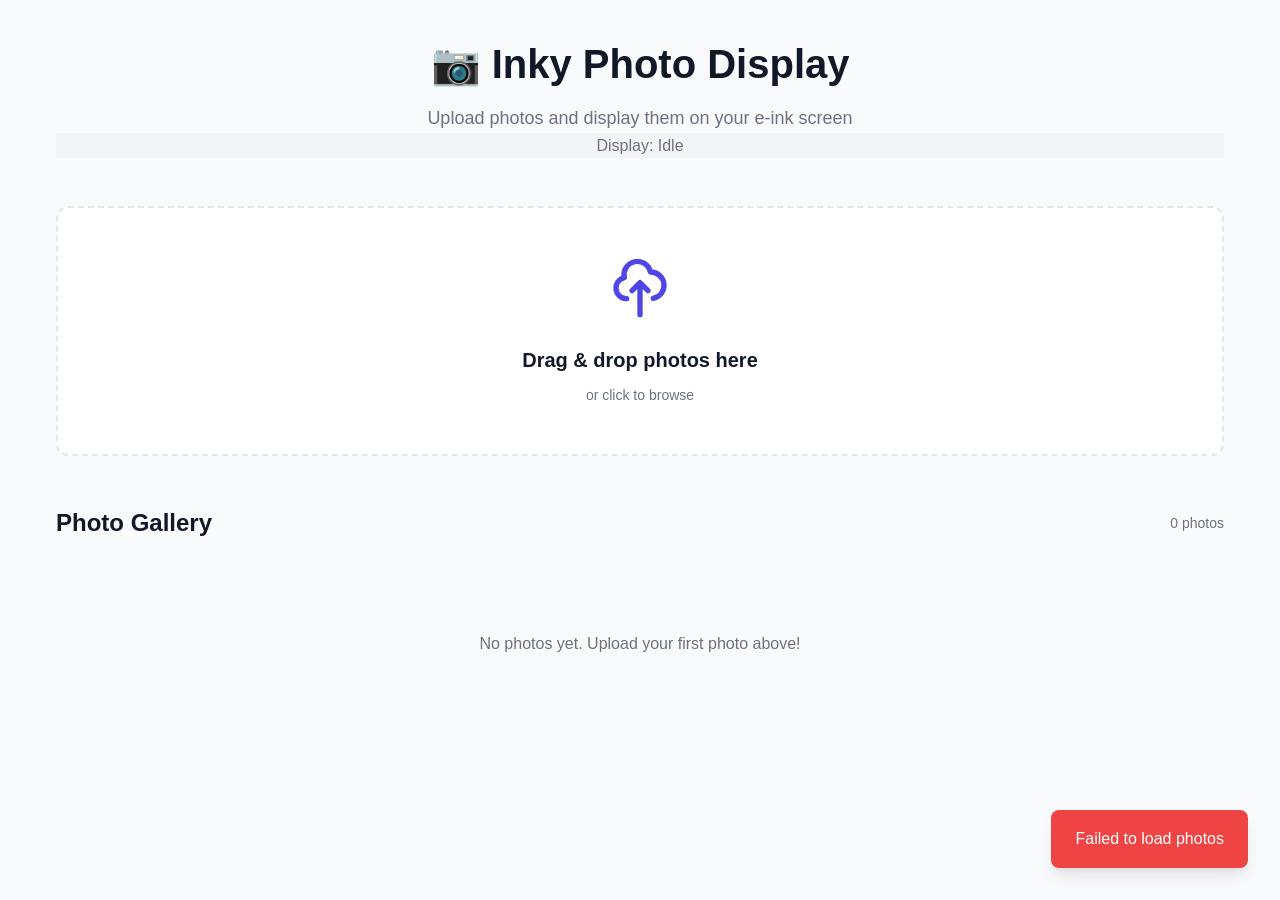
==== static/index.html @ f1664e70 "feat: Complete Inky Photo Display web server implementation - FastAPI backend with upload, gallery, " ====
<!DOCTYPE html>
<html lang="en">
<head>
    <meta charset="UTF-8">
    <meta name="viewport" content="width=device-width, initial-scale=1.0">
    <title>Inky Photo Display</title>
    <link rel="stylesheet" href="/static/css/style.css">
</head>
<body>
    <div class="container">
        <header>
            <h1>📷 Inky Photo Display</h1>
            <p>Upload photos and display them on your e-ink screen</p>
            <div id="status-indicator" class="status-idle">
                <span class="status-dot"></span>
                <span id="status-text">Display: Idle</span>
            </div>
        </header>

        <!-- Upload Section -->
        <section class="upload-section">
            <div id="dropzone" class="dropzone">
                <div class="dropzone-content">
                    <svg class="upload-icon" xmlns="http://www.w3.org/2000/svg" fill="none" viewBox="0 0 24 24" stroke="currentColor">
                        <path stroke-linecap="round" stroke-linejoin="round" stroke-width="2" d="M7 16a4 4 0 01-.88-7.903A5 5 0 1115.9 6L16 6a5 5 0 011 9.9M15 13l-3-3m0 0l-3 3m3-3v12" />
                    </svg>
                    <p class="dropzone-text">Drag & drop photos here</p>
                    <p class="dropzone-subtext">or click to browse</p>
                    <input type="file" id="file-input" accept="image/jpeg,image/jpg,image/png,image/bmp,image/webp" multiple hidden>
                </div>
                <div id="upload-progress" class="upload-progress hidden">
                    <div class="progress-bar">
                        <div id="progress-fill" class="progress-fill"></div>
                    </div>
                    <p id="progress-text">Uploading...</p>
                </div>
            </div>
        </section>

        <!-- Gallery Section -->
        <section class="gallery-section">
            <div class="section-header">
                <h2>Photo Gallery</h2>
                <span id="photo-count" class="photo-count">0 photos</span>
            </div>
            <div id="gallery" class="gallery">
                <div class="empty-state">
                    <p>No photos yet. Upload your first photo above!</p>
                </div>
            </div>
        </section>
    </div>

    <!-- Notification Toast -->
    <div id="toast" class="toast hidden">
        <span id="toast-message"></span>
    </div>

    <!-- Preview Modal -->
    <div id="preview-modal" class="modal hidden">
        <div class="modal-content">
            <button class="modal-close" id="modal-close">&times;</button>
            <img id="preview-image" src="" alt="Preview">
            <div class="modal-actions">
                <button id="display-btn" class="btn btn-primary">Display on Inky</button>
                <button id="delete-btn" class="btn btn-danger">Delete</button>
            </div>
        </div>
    </div>

    <script src="/static/js/app.js"></script>
</body>
</html>
---- static/css/style.css ----
/* Inky Photo Display Styles */

* {
    margin: 0;
    padding: 0;
    box-sizing: border-box;
}

:root {
    --primary-color: #4f46e5;
    --primary-hover: #4338ca;
    --danger-color: #ef4444;
    --danger-hover: #dc2626;
    --success-color: #10b981;
    --warning-color: #f59e0b;
    --bg-color: #f9fafb;
    --card-bg: #ffffff;
    --text-primary: #111827;
    --text-secondary: #6b7280;
    --border-color: #e5e7eb;
    --shadow: 0 1px 3px 0 rgba(0, 0, 0, 0.1), 0 1px 2px 0 rgba(0, 0, 0, 0.06);
    --shadow-lg: 0 10px 15px -3px rgba(0, 0, 0, 0.1), 0 4px 6px -2px rgba(0, 0, 0, 0.05);
}

body {
    font-family: -apple-system, BlinkMacSystemFont, 'Segoe UI', Roboto, 'Helvetica Neue', Arial, sans-serif;
    background-color: var(--bg-color);
    color: var(--text-primary);
    line-height: 1.6;
}

.container {
    max-width: 1200px;
    margin: 0 auto;
    padding: 2rem 1rem;
}

/* Header */
header {
    text-align: center;
    margin-bottom: 3rem;
}

header h1 {
    font-size: 2.5rem;
    font-weight: 700;
    margin-bottom: 0.5rem;
}

header p {
    color: var(--text-secondary);
    font-size: 1.125rem;
}

/* Status Indicator */
.status-indicator {
    display: inline-flex;
    align-items: center;
    gap: 0.5rem;
    padding: 0.5rem 1rem;
    border-radius: 9999px;
    font-size: 0.875rem;
    font-weight: 500;
    margin-top: 1rem;
}

.status-idle {
    background-color: #f3f4f6;
    color: var(--text-secondary);
}

.status-updating {
    background-color: #fef3c7;
    color: #92400e;
}

.status-error {
    background-color: #fee2e2;
    color: #991b1b;
}

.status-dot {
    width: 8px;
    height: 8px;
    border-radius: 50%;
    background-color: currentColor;
    animation: pulse 2s infinite;
}

@keyframes pulse {
    0%, 100% { opacity: 1; }
    50% { opacity: 0.5; }
}

/* Upload Section */
.upload-section {
    margin-bottom: 3rem;
}

.dropzone {
    background-color: var(--card-bg);
    border: 2px dashed var(--border-color);
    border-radius: 0.75rem;
    padding: 3rem 2rem;
    text-align: center;
    cursor: pointer;
    transition: all 0.2s;
}

.dropzone:hover {
    border-color: var(--primary-color);
    background-color: #f5f3ff;
}

.dropzone.drag-over {
    border-color: var(--primary-color);
    background-color: #eef2ff;
    transform: scale(1.02);
}

.upload-icon {
    width: 4rem;
    height: 4rem;
    margin: 0 auto 1rem;
    color: var(--primary-color);
}

.dropzone-text {
    font-size: 1.25rem;
    font-weight: 600;
    margin-bottom: 0.5rem;
}

.dropzone-subtext {
    color: var(--text-secondary);
    font-size: 0.875rem;
}

.upload-progress {
    padding: 2rem;
}

.progress-bar {
    width: 100%;
    height: 0.5rem;
    background-color: var(--border-color);
    border-radius: 9999px;
    overflow: hidden;
    margin-bottom: 1rem;
}

.progress-fill {
    height: 100%;
    background-color: var(--primary-color);
    transition: width 0.3s;
    border-radius: 9999px;
}

/* Gallery Section */
.gallery-section {
    margin-bottom: 3rem;
}

.section-header {
    display: flex;
    justify-content: space-between;
    align-items: center;
    margin-bottom: 1.5rem;
}

.section-header h2 {
    font-size: 1.5rem;
    font-weight: 600;
}

.photo-count {
    color: var(--text-secondary);
    font-size: 0.875rem;
}

.gallery {
    display: grid;
    grid-template-columns: repeat(auto-fill, minmax(250px, 1fr));
    gap: 1.5rem;
}

.empty-state {
    grid-column: 1 / -1;
    text-align: center;
    padding: 4rem 2rem;
    color: var(--text-secondary);
}

.photo-card {
    background-color: var(--card-bg);
    border-radius: 0.75rem;
    overflow: hidden;
    box-shadow: var(--shadow);
    cursor: pointer;
    transition: all 0.2s;
}

.photo-card:hover {
    transform: translateY(-4px);
    box-shadow: var(--shadow-lg);
}

.photo-thumbnail {
    width: 100%;
    height: 150px;
    object-fit: cover;
    background-color: var(--border-color);
}

.photo-info {
    padding: 1rem;
}

.photo-filename {
    font-weight: 500;
    font-size: 0.875rem;
    margin-bottom: 0.25rem;
    overflow: hidden;
    text-overflow: ellipsis;
    white-space: nowrap;
}

.photo-meta {
    font-size: 0.75rem;
    color: var(--text-secondary);
}

/* Modal */
.modal {
    position: fixed;
    top: 0;
    left: 0;
    width: 100%;
    height: 100%;
    background-color: rgba(0, 0, 0, 0.75);
    display: flex;
    align-items: center;
    justify-content: center;
    z-index: 1000;
}

.modal.hidden {
    display: none;
}

.modal-content {
    background-color: var(--card-bg);
    border-radius: 0.75rem;
    max-width: 90%;
    max-height: 90%;
    overflow: auto;
    position: relative;
    padding: 2rem;
}

.modal-close {
    position: absolute;
    top: 1rem;
    right: 1rem;
    background: none;
    border: none;
    font-size: 2rem;
    cursor: pointer;
    color: var(--text-secondary);
    line-height: 1;
}

.modal-close:hover {
    color: var(--text-primary);
}

#preview-image {
    max-width: 100%;
    max-height: 60vh;
    display: block;
    margin: 0 auto 1.5rem;
    border-radius: 0.5rem;
}

.modal-actions {
    display: flex;
    gap: 1rem;
    justify-content: center;
}

/* Buttons */
.btn {
    padding: 0.75rem 1.5rem;
    border: none;
    border-radius: 0.5rem;
    font-size: 1rem;
    font-weight: 500;
    cursor: pointer;
    transition: all 0.2s;
}

.btn-primary {
    background-color: var(--primary-color);
    color: white;
}

.btn-primary:hover {
    background-color: var(--primary-hover);
}

.btn-danger {
    background-color: var(--danger-color);
    color: white;
}

.btn-danger:hover {
    background-color: var(--danger-hover);
}

.btn:disabled {
    opacity: 0.5;
    cursor: not-allowed;
}

/* Toast Notification */
.toast {
    position: fixed;
    bottom: 2rem;
    right: 2rem;
    background-color: var(--text-primary);
    color: white;
    padding: 1rem 1.5rem;
    border-radius: 0.5rem;
    box-shadow: var(--shadow-lg);
    z-index: 2000;
    animation: slideIn 0.3s;
}

.toast.hidden {
    display: none;
}

.toast.success {
    background-color: var(--success-color);
}

.toast.error {
    background-color: var(--danger-color);
}

@keyframes slideIn {
    from {
        transform: translateX(100%);
        opacity: 0;
    }
    to {
        transform: translateX(0);
        opacity: 1;
    }
}

/* Utility */
.hidden {
    display: none !important;
}

/* Responsive */
@media (max-width: 768px) {
    header h1 {
        font-size: 2rem;
    }
    
    .gallery {
        grid-template-columns: repeat(auto-fill, minmax(150px, 1fr));
        gap: 1rem;
    }
    
    .modal-content {
        padding: 1rem;
    }
    
    .modal-actions {
        flex-direction: column;
    }
}
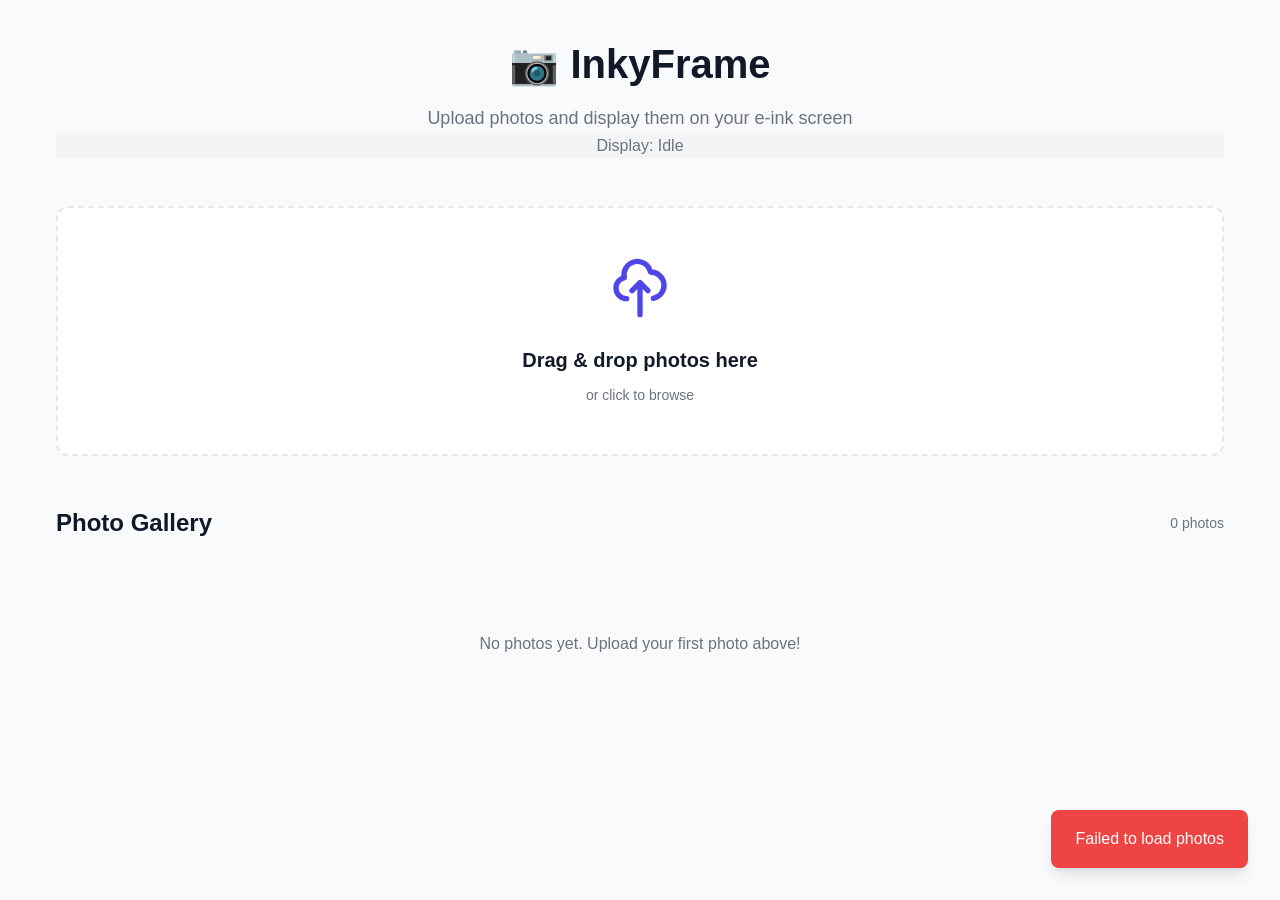
==== commit b69d02c4: "chore: Rebrand project to InkyFrame - Updated project name from 'inky' to 'inkyframe' - Updated all " ====
--- a/static/index.html
+++ b/static/index.html
@@ -1,15 +1,17 @@
 <!DOCTYPE html>
 <html lang="en">
+
 <head>
     <meta charset="UTF-8">
     <meta name="viewport" content="width=device-width, initial-scale=1.0">
-    <title>Inky Photo Display</title>
+    <title>InkyFrame</title>
     <link rel="stylesheet" href="/static/css/style.css">
 </head>
+
 <body>
     <div class="container">
         <header>
-            <h1>📷 Inky Photo Display</h1>
+            <h1>📷 InkyFrame</h1>
             <p>Upload photos and display them on your e-ink screen</p>
             <div id="status-indicator" class="status-idle">
                 <span class="status-dot"></span>
@@ -21,12 +23,15 @@
         <section class="upload-section">
             <div id="dropzone" class="dropzone">
                 <div class="dropzone-content">
-                    <svg class="upload-icon" xmlns="http://www.w3.org/2000/svg" fill="none" viewBox="0 0 24 24" stroke="currentColor">
-                        <path stroke-linecap="round" stroke-linejoin="round" stroke-width="2" d="M7 16a4 4 0 01-.88-7.903A5 5 0 1115.9 6L16 6a5 5 0 011 9.9M15 13l-3-3m0 0l-3 3m3-3v12" />
+                    <svg class="upload-icon" xmlns="http://www.w3.org/2000/svg" fill="none" viewBox="0 0 24 24"
+                        stroke="currentColor">
+                        <path stroke-linecap="round" stroke-linejoin="round" stroke-width="2"
+                            d="M7 16a4 4 0 01-.88-7.903A5 5 0 1115.9 6L16 6a5 5 0 011 9.9M15 13l-3-3m0 0l-3 3m3-3v12" />
                     </svg>
                     <p class="dropzone-text">Drag & drop photos here</p>
                     <p class="dropzone-subtext">or click to browse</p>
-                    <input type="file" id="file-input" accept="image/jpeg,image/jpg,image/png,image/bmp,image/webp" multiple hidden>
+                    <input type="file" id="file-input" accept="image/jpeg,image/jpg,image/png,image/bmp,image/webp"
+                        multiple hidden>
                 </div>
                 <div id="upload-progress" class="upload-progress hidden">
                     <div class="progress-bar">
@@ -70,4 +75,5 @@
 
     <script src="/static/js/app.js"></script>
 </body>
-</html>
+
+</html>
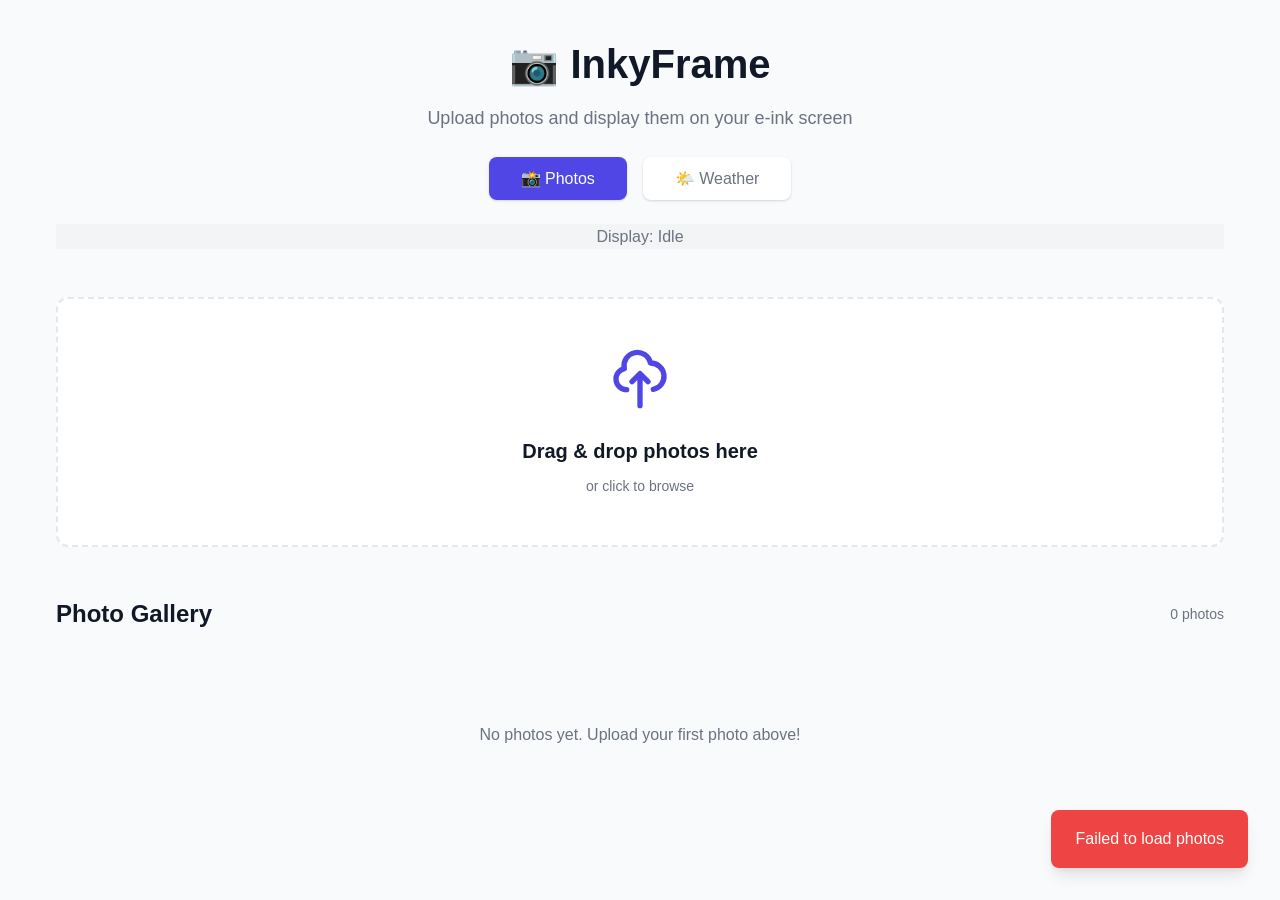
==== commit aa122af3: "feat: Add weather display UI and renderer - Created weather renderer for 800x480 e-ink display - Add" ====
--- a/static/index.html
+++ b/static/index.html
@@ -13,6 +13,13 @@
         <header>
             <h1>📷 InkyFrame</h1>
             <p>Upload photos and display them on your e-ink screen</p>
+
+            <!-- Navigation Tabs -->
+            <div class="nav-tabs">
+                <button class="nav-tab active" data-tab="photos">📸 Photos</button>
+                <button class="nav-tab" data-tab="weather">🌤️ Weather</button>
+            </div>
+
             <div id="status-indicator" class="status-idle">
                 <span class="status-dot"></span>
                 <span id="status-text">Display: Idle</span>
@@ -38,6 +45,43 @@
                         <div id="progress-fill" class="progress-fill"></div>
                     </div>
                     <p id="progress-text">Uploading...</p>
+                </div>
+            </div>
+        </section>
+
+        <!-- Weather Section -->
+        <section class="weather-section hidden">
+            <div class="section-header">
+                <h2>Weather Display</h2>
+                <button id="display-weather-btn" class="btn btn-primary">Display Weather on Inky</button>
+            </div>
+
+            <div id="weather-content" class="weather-content">
+                <div class="weather-loading">Loading weather data...</div>
+            </div>
+
+            <div id="weather-display" class="weather-display hidden">
+                <div class="current-weather">
+                    <h3 id="weather-location">-</h3>
+                    <div class="weather-main">
+                        <div class="weather-temp">
+                            <span id="weather-temp" class="temp-large">--°</span>
+                            <span id="weather-icon" class="weather-icon-large">🌤️</span>
+                        </div>
+                        <div class="weather-details">
+                            <p id="weather-description">-</p>
+                            <p>Feels like: <span id="weather-feels">--°</span></p>
+                            <p>Humidity: <span id="weather-humidity">--%</span></p>
+                            <p>Wind: <span id="weather-wind">-- m/s</span></p>
+                        </div>
+                    </div>
+                </div>
+
+                <div class="forecast-section">
+                    <h3>5-Day Forecast</h3>
+                    <div id="forecast-cards" class="forecast-cards">
+                        <!-- Forecast cards will be inserted here -->
+                    </div>
                 </div>
             </div>
         </section>
--- a/static/css/style.css
+++ b/static/css/style.css
@@ -88,8 +88,15 @@
 }
 
 @keyframes pulse {
-    0%, 100% { opacity: 1; }
-    50% { opacity: 0.5; }
+
+    0%,
+    100% {
+        opacity: 1;
+    }
+
+    50% {
+        opacity: 0.5;
+    }
 }
 
 /* Upload Section */
@@ -353,6 +360,7 @@
         transform: translateX(100%);
         opacity: 0;
     }
+
     to {
         transform: translateX(0);
         opacity: 1;
@@ -362,6 +370,162 @@
 /* Utility */
 .hidden {
     display: none !important;
+}
+
+/* Navigation Tabs */
+.nav-tabs {
+    display: flex;
+    gap: 1rem;
+    justify-content: center;
+    margin: 1.5rem 0;
+}
+
+.nav-tab {
+    padding: 0.75rem 2rem;
+    border: none;
+    background-color: var(--card-bg);
+    color: var(--text-secondary);
+    border-radius: 0.5rem;
+    font-size: 1rem;
+    font-weight: 500;
+    cursor: pointer;
+    transition: all 0.2s;
+    box-shadow: var(--shadow);
+}
+
+.nav-tab:hover {
+    background-color: #f5f3ff;
+    color: var(--primary-color);
+}
+
+.nav-tab.active {
+    background-color: var(--primary-color);
+    color: white;
+}
+
+/* Weather Section */
+.weather-section {
+    margin-bottom: 3rem;
+}
+
+.weather-content {
+    background-color: var(--card-bg);
+    border-radius: 0.75rem;
+    padding: 2rem;
+    box-shadow: var(--shadow);
+    margin-bottom: 2rem;
+}
+
+.weather-loading {
+    text-align: center;
+    color: var(--text-secondary);
+    padding: 2rem;
+}
+
+.weather-display {
+    background-color: var(--card-bg);
+    border-radius: 0.75rem;
+    padding: 2rem;
+    box-shadow: var(--shadow);
+}
+
+.current-weather h3 {
+    font-size: 1.5rem;
+    margin-bottom: 1rem;
+    color: var(--text-primary);
+}
+
+.weather-main {
+    display: flex;
+    gap: 2rem;
+    align-items: center;
+    margin-bottom: 2rem;
+}
+
+.weather-temp {
+    display: flex;
+    align-items: center;
+    gap: 1rem;
+}
+
+.temp-large {
+    font-size: 4rem;
+    font-weight: 700;
+    color: var(--primary-color);
+}
+
+.weather-icon-large {
+    font-size: 4rem;
+}
+
+.weather-details {
+    flex: 1;
+}
+
+.weather-details p {
+    font-size: 1.125rem;
+    margin-bottom: 0.5rem;
+    color: var(--text-secondary);
+}
+
+.weather-details span {
+    color: var(--text-primary);
+    font-weight: 500;
+}
+
+#weather-description {
+    font-size: 1.5rem;
+    color: var(--text-primary);
+    font-weight: 500;
+    margin-bottom: 1rem;
+}
+
+.forecast-section {
+    margin-top: 2rem;
+    padding-top: 2rem;
+    border-top: 2px solid var(--border-color);
+}
+
+.forecast-section h3 {
+    font-size: 1.25rem;
+    margin-bottom: 1.5rem;
+}
+
+.forecast-cards {
+    display: grid;
+    grid-template-columns: repeat(auto-fit, minmax(140px, 1fr));
+    gap: 1rem;
+}
+
+.forecast-card {
+    background-color: #f9fafb;
+    border-radius: 0.5rem;
+    padding: 1rem;
+    text-align: center;
+    border: 1px solid var(--border-color);
+}
+
+.forecast-card .day-name {
+    font-weight: 600;
+    font-size: 1rem;
+    margin-bottom: 0.5rem;
+    color: var(--text-primary);
+}
+
+.forecast-card .forecast-icon {
+    font-size: 2.5rem;
+    margin: 0.5rem 0;
+}
+
+.forecast-card .temp-high {
+    font-size: 1.25rem;
+    font-weight: 600;
+    color: var(--text-primary);
+}
+
+.forecast-card .temp-low {
+    font-size: 1rem;
+    color: var(--text-secondary);
 }
 
 /* Responsive */
@@ -369,17 +533,30 @@
     header h1 {
         font-size: 2rem;
     }
-    
+
     .gallery {
         grid-template-columns: repeat(auto-fill, minmax(150px, 1fr));
         gap: 1rem;
     }
-    
+
     .modal-content {
         padding: 1rem;
     }
-    
+
     .modal-actions {
         flex-direction: column;
     }
-}
+
+    .nav-tabs {
+        flex-direction: column;
+    }
+
+    .weather-main {
+        flex-direction: column;
+        align-items: flex-start;
+    }
+
+    .forecast-cards {
+        grid-template-columns: repeat(auto-fit, minmax(100px, 1fr));
+    }
+}
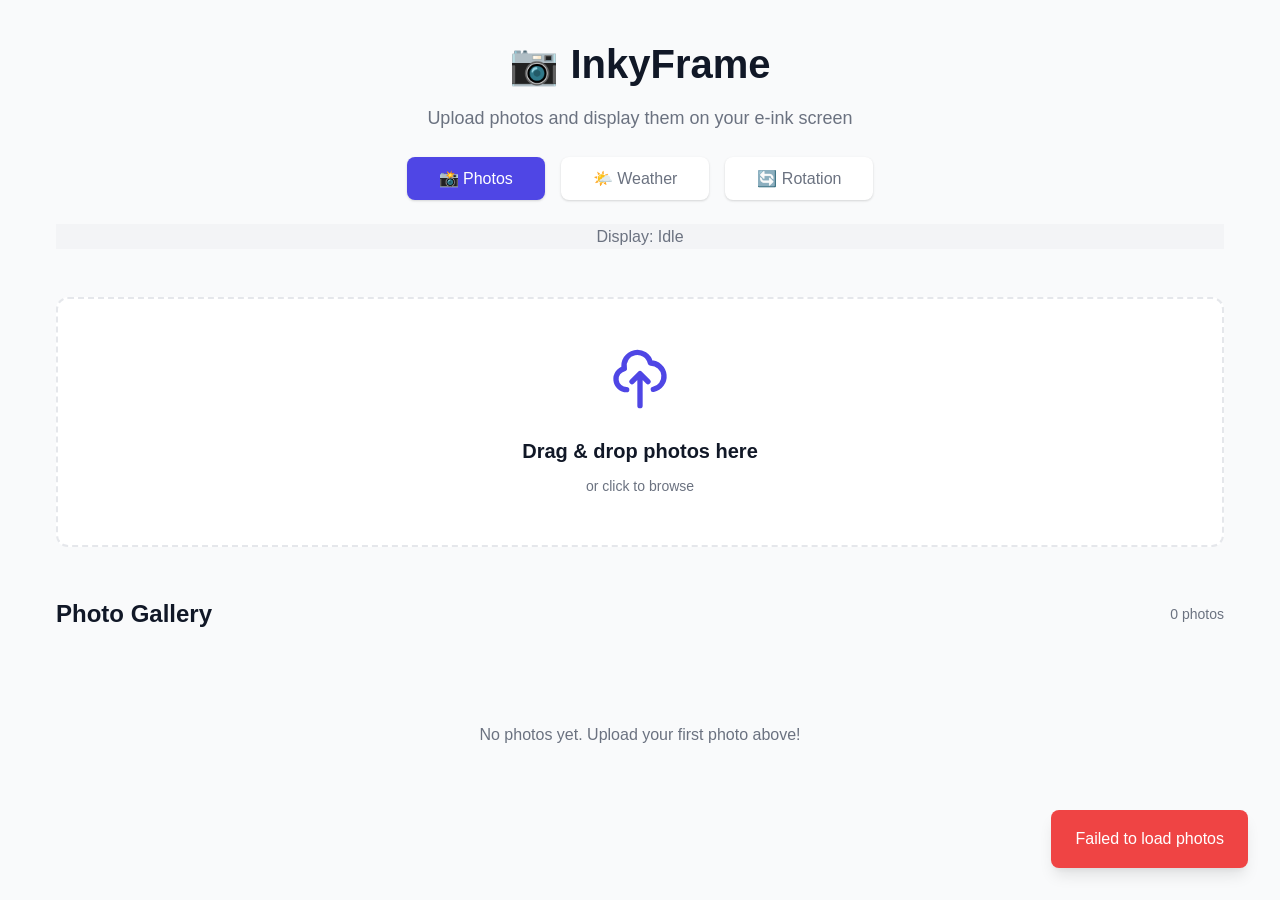
==== commit 920bb3fd: "feat: Add rotation schedule frontend UI (Phase 2) Added complete rotation UI to web interface:  HTML" ====
--- a/static/index.html
+++ b/static/index.html
@@ -18,6 +18,7 @@
             <div class="nav-tabs">
                 <button class="nav-tab active" data-tab="photos">📸 Photos</button>
                 <button class="nav-tab" data-tab="weather">🌤️ Weather</button>
+                <button class="nav-tab" data-tab="rotation">🔄 Rotation</button>
             </div>
 
             <div id="status-indicator" class="status-idle">
@@ -86,6 +87,88 @@
             </div>
         </section>
 
+        <!-- Rotation Section -->
+        <section class="rotation-section hidden">
+            <div class="section-header">
+                <h2>Rotation Schedule</h2>
+                <div class="rotation-controls">
+                    <button id="start-rotation-btn" class="btn btn-primary">▶️ Start Rotation</button>
+                    <button id="stop-rotation-btn" class="btn btn-secondary" disabled>⏹️ Stop</button>
+                    <button id="skip-next-btn" class="btn btn-secondary" disabled>⏭️ Skip to Next</button>
+                </div>
+            </div>
+
+            <!-- Interval Configuration -->
+            <div class="rotation-config">
+                <div class="config-group">
+                    <label for="rotation-interval">Rotation Interval:</label>
+                    <select id="rotation-interval" class="interval-select">
+                        <option value="5">5 minutes</option>
+                        <option value="15">15 minutes</option>
+                        <option value="30" selected>30 minutes</option>
+                        <option value="60">1 hour</option>
+                        <option value="120">2 hours</option>
+                        <option value="360">6 hours</option>
+                        <option value="720">12 hours</option>
+                    </select>
+                </div>
+            </div>
+
+            <!-- Playlist Builder -->
+            <div class="playlist-builder">
+                <h3>Build Rotation Playlist</h3>
+
+                <!-- Photo Selection -->
+                <div class="photo-selector">
+                    <h4>Select Photos:</h4>
+                    <div id="photo-checkboxes" class="photo-checkboxes">
+                        <div class="empty-state">
+                            <p>No photos available. Upload photos first!</p>
+                        </div>
+                    </div>
+                </div>
+
+                <!-- Weather Toggle -->
+                <div class="weather-toggle">
+                    <label class="checkbox-label">
+                        <input type="checkbox" id="include-weather">
+                        <span>Include Weather Display</span>
+                    </label>
+                </div>
+
+                <!-- Playlist Preview -->
+                <div class="playlist-preview">
+                    <h4>Rotation Order:</h4>
+                    <ol id="playlist-items" class="playlist-items">
+                        <li class="empty-state">Build your playlist above</li>
+                    </ol>
+                </div>
+            </div>
+
+            <!-- Status Display -->
+            <div class="rotation-status">
+                <h3>Rotation Status</h3>
+                <div class="status-grid">
+                    <div class="status-item">
+                        <span class="status-label">State:</span>
+                        <span id="rotation-state" class="status-value">Stopped</span>
+                    </div>
+                    <div class="status-item">
+                        <span class="status-label">Current Item:</span>
+                        <span id="current-item" class="status-value">-</span>
+                    </div>
+                    <div class="status-item">
+                        <span class="status-label">Next Update:</span>
+                        <span id="next-update" class="status-value">-</span>
+                    </div>
+                    <div class="status-item">
+                        <span class="status-label">Playlist Size:</span>
+                        <span id="playlist-size" class="status-value">0 items</span>
+                    </div>
+                </div>
+            </div>
+        </section>
+
         <!-- Gallery Section -->
         <section class="gallery-section">
             <div class="section-header">
